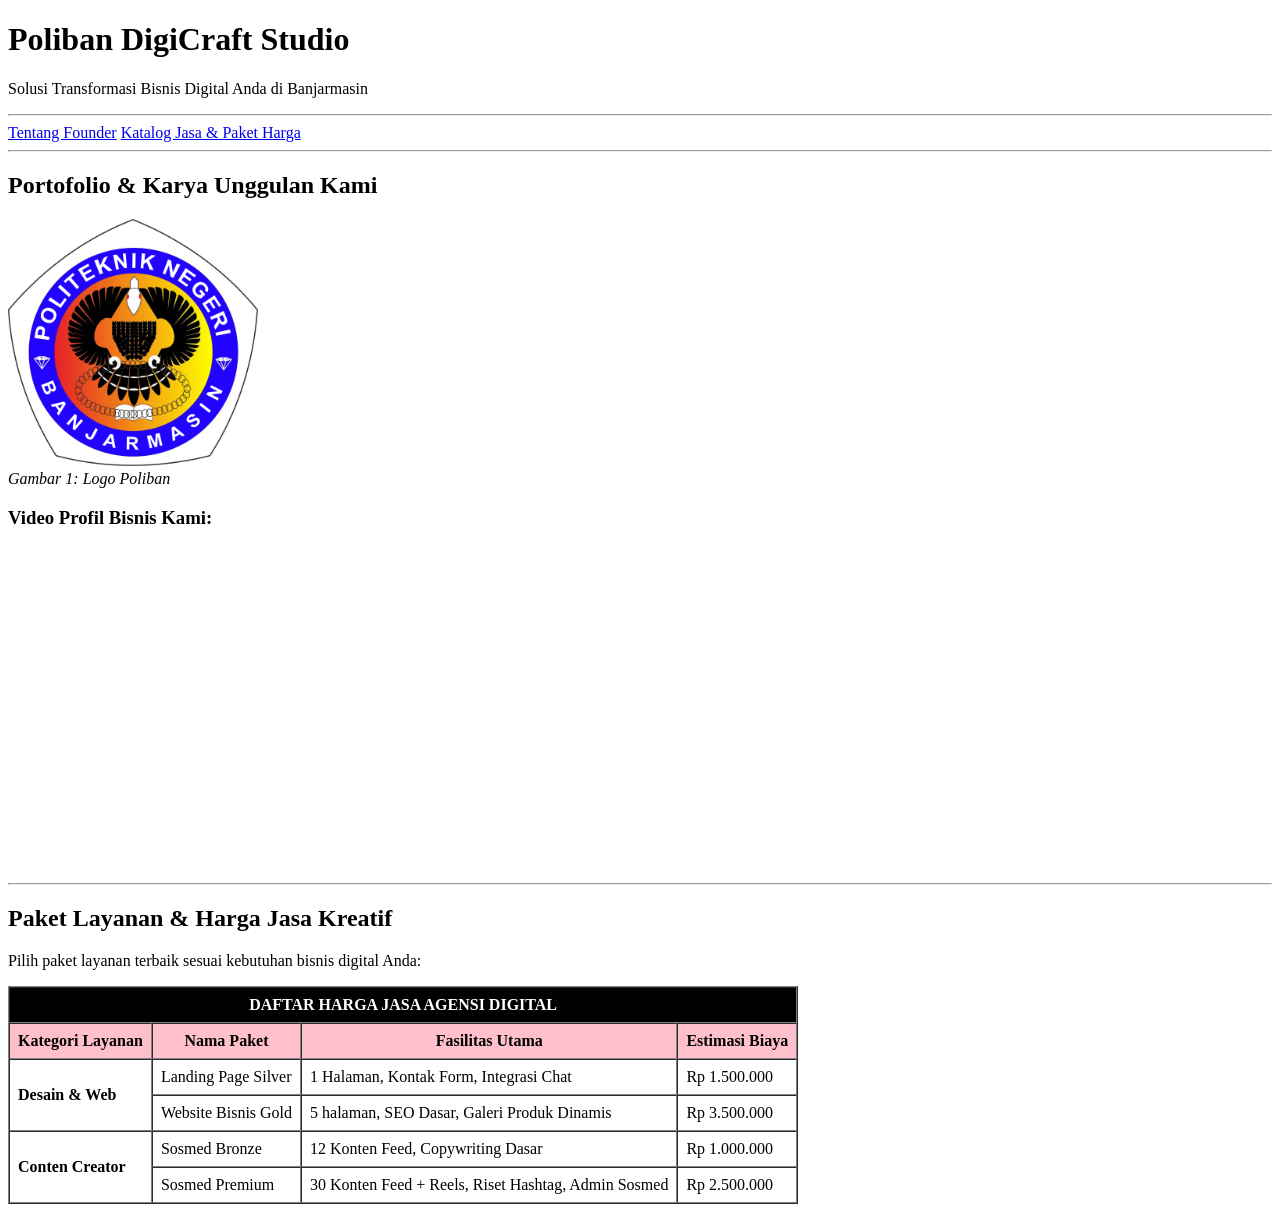
==== produk.html @ 5c99f84b "pertemuan 3" ====
<!DOCTYPE html>
<html lang="id">
<head>
    <meta charset="UTF-8">
    <title>Katalog Produk & Portofolio - Poliban DigiCraft Studio</title>
</head>  
<body>
    <!-- Bagian Kepala Halaman (Header & Navigasi) -->
    <header>
        <h1>Poliban DigiCraft Studio</h1>
        <p>Solusi Transformasi Bisnis Digital Anda di Banjarmasin</p>
        <hr>
    </header>
<nav>
    <a href="biodata.html">Tentang Founder</a>
    <a href="produk.html">Katalog Jasa & Paket Harga</a>
</nav>
<hr>
<section>
    <h2>Portofolio & Karya Unggulan Kami</h2>

    <!-- Menampilkan Gambar Mockup (Gunakan gambar yang ada di folder komputer Anda) -->
     <p>
        <img src="Logo-Poliban-Standar-Okt-2018.png" alt="Logo Poliban" width="250">
        <br>
        <em>Gambar 1: Logo Poliban</em>
     </p>

     <!-- Menyematkan Video Youtube Profil Agensi -->
     <p>
        <h3>Video Profil Bisnis Kami:</h3>
        <iframe width="560" height="315" src="https://www.youtube.com/embed/dodD-Inse0w?si=4ZcxrUwKqjDzpQDz" title="YouTube video player" frameborder="0" allow="accelerometer; autoplay; clipboard-write; encrypted-media; gyroscope; picture-in-picture; web-share" referrerpolicy="strict-origin-when-cross-origin" allowfullscreen>

        </iframe>
     </p>
</section>
<hr>
<section>
    <h2>Paket Layanan & Harga Jasa Kreatif</h2>
    <p>Pilih paket layanan terbaik sesuai kebutuhan bisnis digital Anda:</p>

    <table border="1" cellpadding="8" cellspacing="0">
        <thead>
            <tr bgcolor="kuning">
                <!-- Judul Tabel Menggunakan Colspan agar Memanjang di 4 kolom -->
                 <th colspan="4"><font color="white">DAFTAR HARGA JASA AGENSI DIGITAL</font></th>
            </tr>
            <tr bgcolor="pink">
                <th>Kategori Layanan</th>
                <th>Nama Paket</th>
                <th>Fasilitas Utama</th>
                <th>Estimasi Biaya</th>
            </tr>
        </thead>
        <tbody>
            <tr>
                <!-- Kategori Web Menggabungkan 2 Baris Vertikal Menggunakan Rowspan -->
                 <td rowspan="2"><b>Desain & Web</b></td>
                 <td>Landing Page Silver</td>
                 <td>1 Halaman, Kontak Form, Integrasi Chat</td>
                 <td>Rp 1.500.000</td>
            </tr>
            <tr>
                <td>Website Bisnis Gold</td>
                <td>5 halaman, SEO Dasar, Galeri Produk Dinamis</td>
                <td>Rp 3.500.000</td>
            </tr>
            <tr>
                <!-- Kategori Content Menggabungkan 2 Baris Vertikal Menggunakan Rowspan -->
                 <td rowspan="2"><b>Conten Creator</b></td>
                 <td>Sosmed Bronze</td>
                 <td>12 Konten Feed, Copywriting Dasar</td>
                 <td>Rp 1.000.000</td>
            </tr>
            <tr>
                <td>Sosmed Premium</td>
                <td>30 Konten Feed + Reels, Riset Hashtag, Admin Sosmed</td>
                <td>Rp 2.500.000</td>
            </tr>
        </tbody>
    </table>
</section>
</body>  
</html>
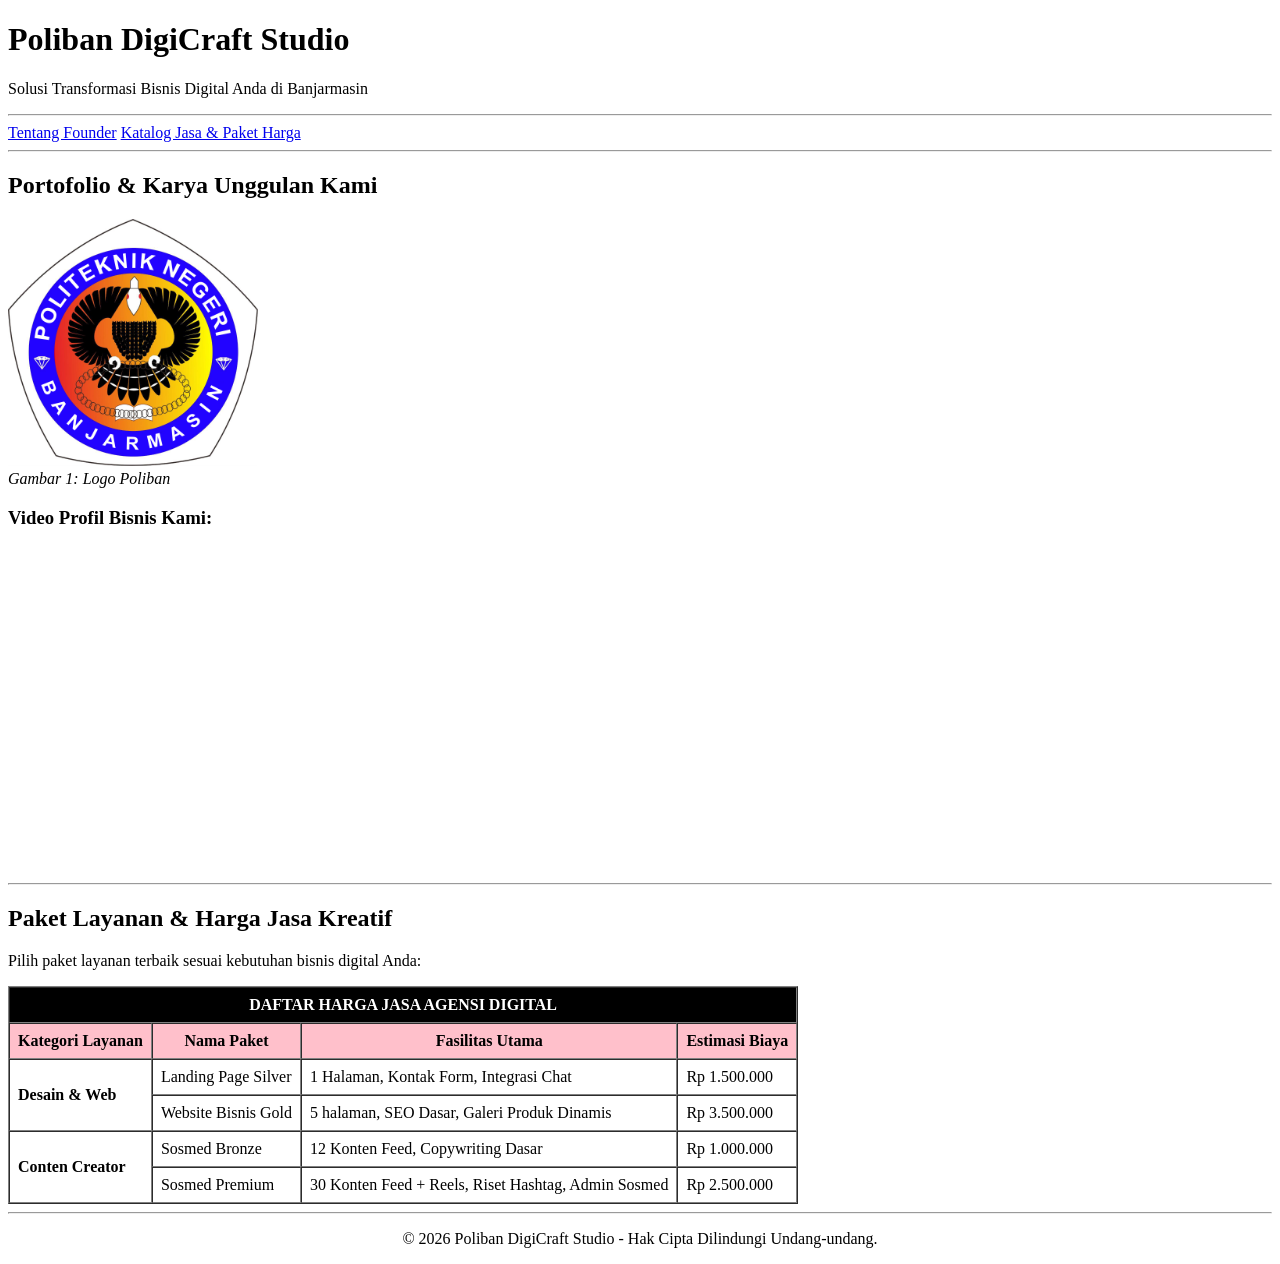
==== commit 6ddf3a9f: "pertemuan 4 form" ====
--- a/produk.html
+++ b/produk.html
@@ -12,8 +12,8 @@
         <hr>
     </header>
 <nav>
-    <a href="biodata.html">Tentang Founder</a>
-    <a href="produk.html">Katalog Jasa & Paket Harga</a>
+    <a href="biodata.html">Tentang Founder</a> 
+    <a href="produk.html">Katalog Jasa & Paket Harga</a> 
 </nav>
 <hr>
 <section>
@@ -80,5 +80,9 @@
         </tbody>
     </table>
 </section>
+<footer>
+    <hr>
+    <p align="center">&copy; 2026 Poliban DigiCraft Studio - Hak Cipta Dilindungi Undang-undang.</p>
+</footer>
 </body>  
 </html>
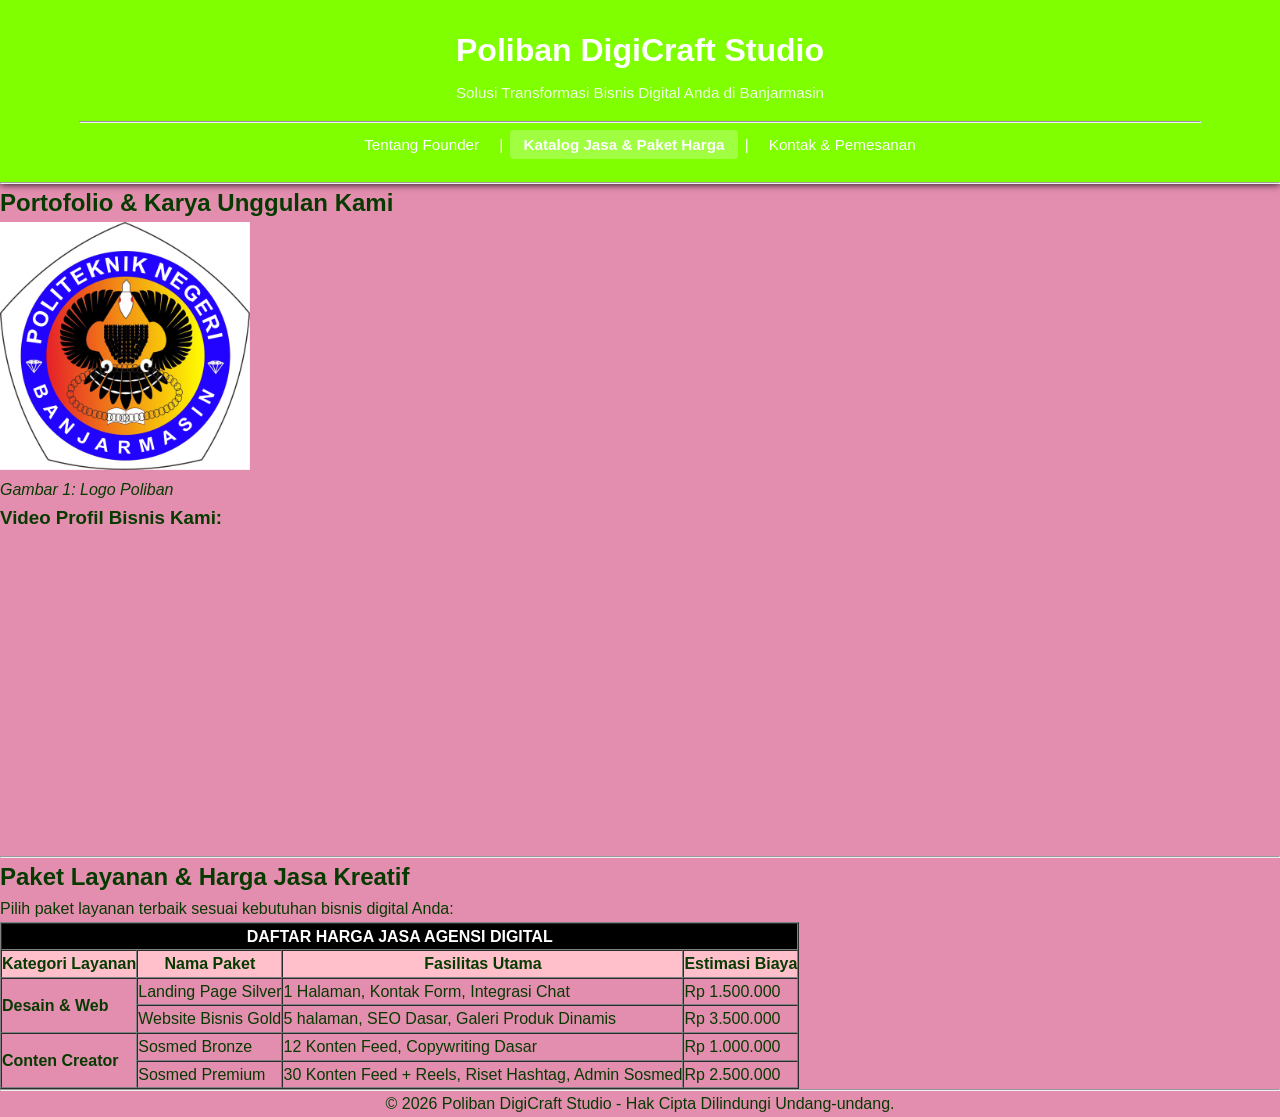
==== commit b3e2c4c2: "CSS Modul 5" ====
--- a/produk.html
+++ b/produk.html
@@ -1,20 +1,27 @@
 <!DOCTYPE html>
 <html lang="id">
+
+
 <head>
     <meta charset="UTF-8">
     <title>Katalog Produk & Portofolio - Poliban DigiCraft Studio</title>
-</head>  
+    <link rel="stylesheet" href="style.css">
+</head>
+
 <body>
     <!-- Bagian Kepala Halaman (Header & Navigasi) -->
     <header>
-        <h1>Poliban DigiCraft Studio</h1>
-        <p>Solusi Transformasi Bisnis Digital Anda di Banjarmasin</p>
-        <hr>
+        <div class="container">
+            <h1>Poliban DigiCraft Studio</h1>
+            <p>Solusi Transformasi Bisnis Digital Anda di Banjarmasin</p>
+            <hr>
+            <nav>
+                <a href="biodata.html">Tentang Founder</a> |
+                <a href="produk.html" class="active">Katalog Jasa & Paket Harga</a> |
+                <a href="kontak.html">Kontak & Pemesanan</a>
+            </nav>
+        </div>
     </header>
-<nav>
-    <a href="biodata.html">Tentang Founder</a> 
-    <a href="produk.html">Katalog Jasa & Paket Harga</a> 
-</nav>
 <hr>
 <section>
     <h2>Portofolio & Karya Unggulan Kami</h2>
--- a/style.css
+++ b/style.css
@@ -0,0 +1,60 @@
+/* 2. CSS RESET */
+* {
+    margin: 0;
+    padding: 0;
+    box-sizing: border-box;
+}
+
+body {
+    font-family: 'Segoe UI', Tahoma, Geneva, Verdana, sans-serif;
+    line-height: 1.6;
+    color: #073a00;
+    background-color: rgb(228, 142, 175);
+}
+
+/* 3. LAYOUT CONTAINER */
+.container {
+    width: 90%;
+    max-width: 110%;
+    margin: 0 auto;
+    padding: 0 15px;
+}
+
+/* 4. HEADER & NAVIGASI */
+header {
+    background-color: chartreuse;
+    color: white;
+    padding: 25px 0;
+    text-align: center;
+    box-shadow: 0 2px 8px rgba(0, 0, 0, 1);
+}
+
+header h1 {
+    font-size: 2rem;
+    margin-bottom: 5px;
+}
+
+header p {
+    font-size: 0.95rem;
+    opacity: 0.9;
+    margin-bottom: 15px;
+}
+
+nav {
+    margin-top: 10px;
+    font-size: 0.95rem;
+}
+
+nav a{
+    color: white;
+    text-decoration: none;
+    padding: 6px 14px;
+    margin: 0 2px;
+    border-radius: 4px;
+}
+
+
+nav a:hover, nav a.active {
+    background-color: rgba(255, 255, 255, 0.25);
+    font-weight: bold;
+}
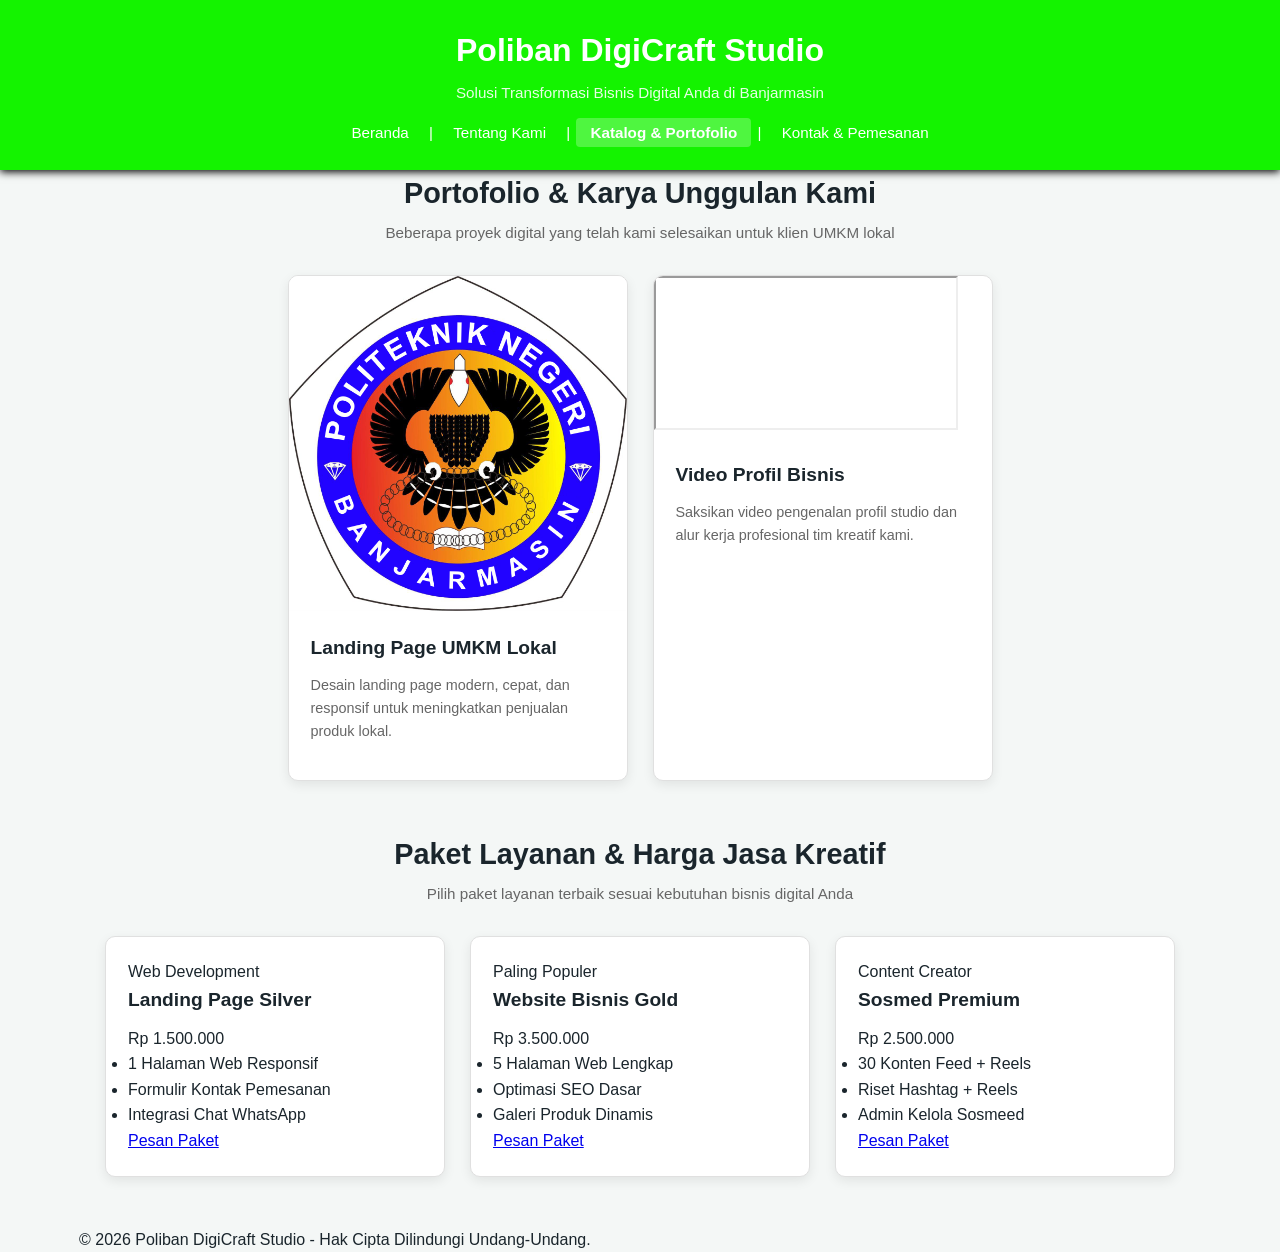
==== commit d7032a8c: "css produk" ====
--- a/produk.html
+++ b/produk.html
@@ -1,10 +1,11 @@
 <!DOCTYPE html>
 <html lang="id">
 
-
 <head>
     <meta charset="UTF-8">
+    <meta name="viewport" content="width=device-width, initial-scale=1.0">
     <title>Katalog Produk & Portofolio - Poliban DigiCraft Studio</title>
+    <!-- 1. MENGHUBUNGKAN EXTERNAL CSS GLOBAL -->
     <link rel="stylesheet" href="style.css">
 </head>
 
@@ -14,82 +15,106 @@
         <div class="container">
             <h1>Poliban DigiCraft Studio</h1>
             <p>Solusi Transformasi Bisnis Digital Anda di Banjarmasin</p>
-            <hr>
             <nav>
-                <a href="biodata.html">Tentang Founder</a> |
-                <a href="produk.html" class="active">Katalog Jasa & Paket Harga</a> |
+                <a href="index.html">Beranda</a> |
+                <a href="biodata.html">Tentang Kami</a> |
+                <a href="produk.html" class="active">Katalog & Portofolio</a> |
                 <a href="kontak.html">Kontak & Pemesanan</a>
             </nav>
         </div>
     </header>
-<hr>
-<section>
-    <h2>Portofolio & Karya Unggulan Kami</h2>
 
-    <!-- Menampilkan Gambar Mockup (Gunakan gambar yang ada di folder komputer Anda) -->
-     <p>
-        <img src="Logo-Poliban-Standar-Okt-2018.png" alt="Logo Poliban" width="250">
-        <br>
-        <em>Gambar 1: Logo Poliban</em>
-     </p>
+    <main class="container">
+        <!-- SEKSI PORTOFOLIO UTAMA (CARD LAYOUT) -->
+        <section class="section">
+            <h2 class="section-title">Portofolio & Karya Unggulan Kami</h2>
+            <p class="section-subtitle">Beberapa proyek digital yang telah kami selesaikan untuk klien UMKM lokal</p>
 
-     <!-- Menyematkan Video Youtube Profil Agensi -->
-     <p>
-        <h3>Video Profil Bisnis Kami:</h3>
-        <iframe width="560" height="315" src="https://www.youtube.com/embed/dodD-Inse0w?si=4ZcxrUwKqjDzpQDz" title="YouTube video player" frameborder="0" allow="accelerometer; autoplay; clipboard-write; encrypted-media; gyroscope; picture-in-picture; web-share" referrerpolicy="strict-origin-when-cross-origin" allowfullscreen>
+            <div class="card-grid">
+                <!-- Kartu Portofolio 1 -->
+                <article class="card">
+                    <img src="Logo-Poliban-Standar-Okt-2018.png" alt="Logo-Poliban-Standar-Okt-2018" class="card.img">
+                    <div class="card-body">
+                        <h3 class="card-title">Landing Page UMKM Lokal</h3>
+                        <p class="card-text">Desain landing page modern, cepat, dan responsif untuk meningkatkan
+                            penjualan produk lokal.</p>
+                    </div>
+                </article>
+                
+                <!-- Kartu Portofolio 2 (Video Profile) -->
+                 <article class="card">
+                    <div class="video-container">
+                        <iframe src="https://www.youtube.com/embed/dodD-Inse0w?si=4ZcxrUwKqjDzpQDz" 
+                            title="YouTube video player" allowfullscreen></iframe>
+                    </div>
+                    <div class="card-body">
+                        <h3 class="card-title">Video Profil Bisnis</h3>
+                        <p class="card-text">Saksikan video pengenalan profil studio 
+                            dan alur kerja profesional tim kreatif kami.</p>
+                    </div>
+                 </article>
+            </div>
+        </section>
 
-        </iframe>
-     </p>
-</section>
-<hr>
-<section>
-    <h2>Paket Layanan & Harga Jasa Kreatif</h2>
-    <p>Pilih paket layanan terbaik sesuai kebutuhan bisnis digital Anda:</p>
+        <!-- SEKSI KATALOG PAKET LAYANAN (PRICING CARDS) -->
+         <section class="section">
+            <h2 class="section-title">Paket Layanan & Harga Jasa Kreatif</h2>
+            <p class="section-subtitle">Pilih paket layanan terbaik sesuai kebutuhan bisnis digital Anda</p>
 
-    <table border="1" cellpadding="8" cellspacing="0">
-        <thead>
-            <tr bgcolor="kuning">
-                <!-- Judul Tabel Menggunakan Colspan agar Memanjang di 4 kolom -->
-                 <th colspan="4"><font color="white">DAFTAR HARGA JASA AGENSI DIGITAL</font></th>
-            </tr>
-            <tr bgcolor="pink">
-                <th>Kategori Layanan</th>
-                <th>Nama Paket</th>
-                <th>Fasilitas Utama</th>
-                <th>Estimasi Biaya</th>
-            </tr>
-        </thead>
-        <tbody>
-            <tr>
-                <!-- Kategori Web Menggabungkan 2 Baris Vertikal Menggunakan Rowspan -->
-                 <td rowspan="2"><b>Desain & Web</b></td>
-                 <td>Landing Page Silver</td>
-                 <td>1 Halaman, Kontak Form, Integrasi Chat</td>
-                 <td>Rp 1.500.000</td>
-            </tr>
-            <tr>
-                <td>Website Bisnis Gold</td>
-                <td>5 halaman, SEO Dasar, Galeri Produk Dinamis</td>
-                <td>Rp 3.500.000</td>
-            </tr>
-            <tr>
-                <!-- Kategori Content Menggabungkan 2 Baris Vertikal Menggunakan Rowspan -->
-                 <td rowspan="2"><b>Conten Creator</b></td>
-                 <td>Sosmed Bronze</td>
-                 <td>12 Konten Feed, Copywriting Dasar</td>
-                 <td>Rp 1.000.000</td>
-            </tr>
-            <tr>
-                <td>Sosmed Premium</td>
-                <td>30 Konten Feed + Reels, Riset Hashtag, Admin Sosmed</td>
-                <td>Rp 2.500.000</td>
-            </tr>
-        </tbody>
-    </table>
-</section>
-<footer>
-    <hr>
-    <p align="center">&copy; 2026 Poliban DigiCraft Studio - Hak Cipta Dilindungi Undang-undang.</p>
-</footer>
-</body>  
+            <div class="card-grid">
+                <!-- Paket 1: Landing Page Silver -->
+                 <article class="card pricing-card">
+                    <div class="card-body">
+                        <span class="badge">Web Development</span>
+                        <h3 class="card-title">Landing Page Silver</h3>
+                        <p class="card-price">Rp 1.500.000</p>
+                        <ul class="card-features">
+                            <li>1 Halaman Web Responsif</li>
+                            <li>Formulir Kontak Pemesanan</li>
+                            <li>Integrasi Chat WhatsApp</li>
+                        </ul>
+                        <a href="kontak.html" class="btn-primary">Pesan Paket</a>
+                    </div>
+                 </article>
+
+                 <!-- Paket 2: Website Bisnis Gold -->
+                  <article class="card pricing-card featured">
+                    <div class="card-body">
+                        <span class="badge badge-featured">Paling Populer</span>
+                        <h3 class="card-title">Website Bisnis Gold</h3>
+                        <p class="card-price">Rp 3.500.000</p>
+                        <ul class="card-features">
+                            <li>5 Halaman Web Lengkap</li>
+                            <li>Optimasi SEO Dasar</li>
+                            <li>Galeri Produk Dinamis</li>
+                        </ul>
+                        <a href="kontak.html" class="btn-primary">Pesan Paket</a>
+                    </div>
+                  </article>
+
+                  <!-- Paket 3: Sosmed Premium -->
+                   <article class="card pricing-card">
+                    <div class="card-body">
+                        <span class="badge">Content Creator</span>
+                        <h3 class="card-title">Sosmed Premium</h3>
+                        <p class="card-price">Rp 2.500.000</p>
+                        <ul class="card-features">
+                            <li>30 Konten Feed + Reels</li>
+                            <li>Riset Hashtag + Reels</li>
+                            <li>Admin Kelola Sosmeed</li>
+                        </ul>
+                        <a href="kontak.html" class="btn-primary">Pesan Paket</a>
+                    </div>
+                   </article>
+            </div>
+         </section>
+    </main>
+
+    <!-- FOOTER GLOBAL -->
+     <footer>
+        <div class="container">
+            <p>&copy; 2026 Poliban DigiCraft Studio - Hak Cipta Dilindungi Undang-Undang.</p>
+        </div>
+     </footer>
+</body>             
 </html>
--- a/style.css
+++ b/style.css
@@ -1,3 +1,18 @@
+/* 1. CSS VARIABEL */
+:root {
+    --primary-color: #14f300;
+    --primary-dark: #005a5a;
+    --secondary-color: #1a252c;
+    --accent-color: #ff9800;
+    --bg-light: #f4f7f6;
+    --white: #ffffff;
+    --text-muted: #666666;
+    --border-color: #e0e0e0;
+    --shadow-soft: 0 4px 12px rgba(0, 0, 0, 0.08);
+    --shadow-hover: 0 8px 24px rgba(0, 0, 0, 0.15);
+    --transition-fast: all 0.3s ease;
+}
+
 /* 2. CSS RESET */
 * {
     margin: 0;
@@ -8,8 +23,8 @@
 body {
     font-family: 'Segoe UI', Tahoma, Geneva, Verdana, sans-serif;
     line-height: 1.6;
-    color: #073a00;
-    background-color: rgb(228, 142, 175);
+    color: var(--secondary-color);
+    background-color: var(--bg-light);
 }
 
 /* 3. LAYOUT CONTAINER */
@@ -22,8 +37,8 @@
 
 /* 4. HEADER & NAVIGASI */
 header {
-    background-color: chartreuse;
-    color: white;
+    background-color: var(--primary-color);
+    color: var(--white);
     padding: 25px 0;
     text-align: center;
     box-shadow: 0 2px 8px rgba(0, 0, 0, 1);
@@ -46,15 +61,91 @@
 }
 
 nav a{
-    color: white;
+    color: var(--white);
     text-decoration: none;
     padding: 6px 14px;
     margin: 0 2px;
     border-radius: 4px;
+    transition: var(--transition-fast)
 }
-
 
 nav a:hover, nav a.active {
     background-color: rgba(255, 255, 255, 0.25);
     font-weight: bold;
+}
+
+/* 5. Main Content */
+main {
+    padding: 40px 0;
+}
+
+.section {
+    margin-bottom: 50px;
+}
+
+.section-title {
+    text-align: center;
+    font-size: 1.8rem;
+    color: var(--secondary-color);
+    margin-bottom: 5px;
+}
+
+.section-subtitle {
+    text-align: center;
+    color: var(--text-muted);
+    font-size: 0.95rem;
+    margin-bottom: 30px;
+}
+
+/* 7. CARD GRID */
+.card-grid {
+    display: flex;
+    flex-wrap: wrap;
+    gap: 25px;
+    justify-content: center;
+}
+
+/* 8. CARD */
+.card {
+    background-color: var(--white);
+    border-radius: 10px;
+    box-shadow: var(--shadow-soft);
+    overflow: hidden;
+    flex: 1 1 300px;
+    max-width: 340px;
+    display: flex;
+    flex-direction: column;
+    transform: var(--transition-fast);
+    border: 1px solid var(--border-color);
+}
+
+.card:hover {
+    transform: translateY(-8px);
+    box-shadow: var(--shadow-hover);
+}
+
+
+.card-img {
+    width: 100%;
+    height: 190px;
+    object-fit: cover;
+}
+
+.card-body {
+    padding: 22px;
+    display: flex;
+    flex-direction: column;
+    flex-grow: 1;
+}
+
+.card-title {
+    font-size: 1.2rem;
+    color: var(--secondary-color);
+    margin-bottom: 10px;
+}
+
+.card-text {
+    font-size: 0.9rem;
+    color: var(--text-muted);
+    margin-bottom: 15px;
 }
